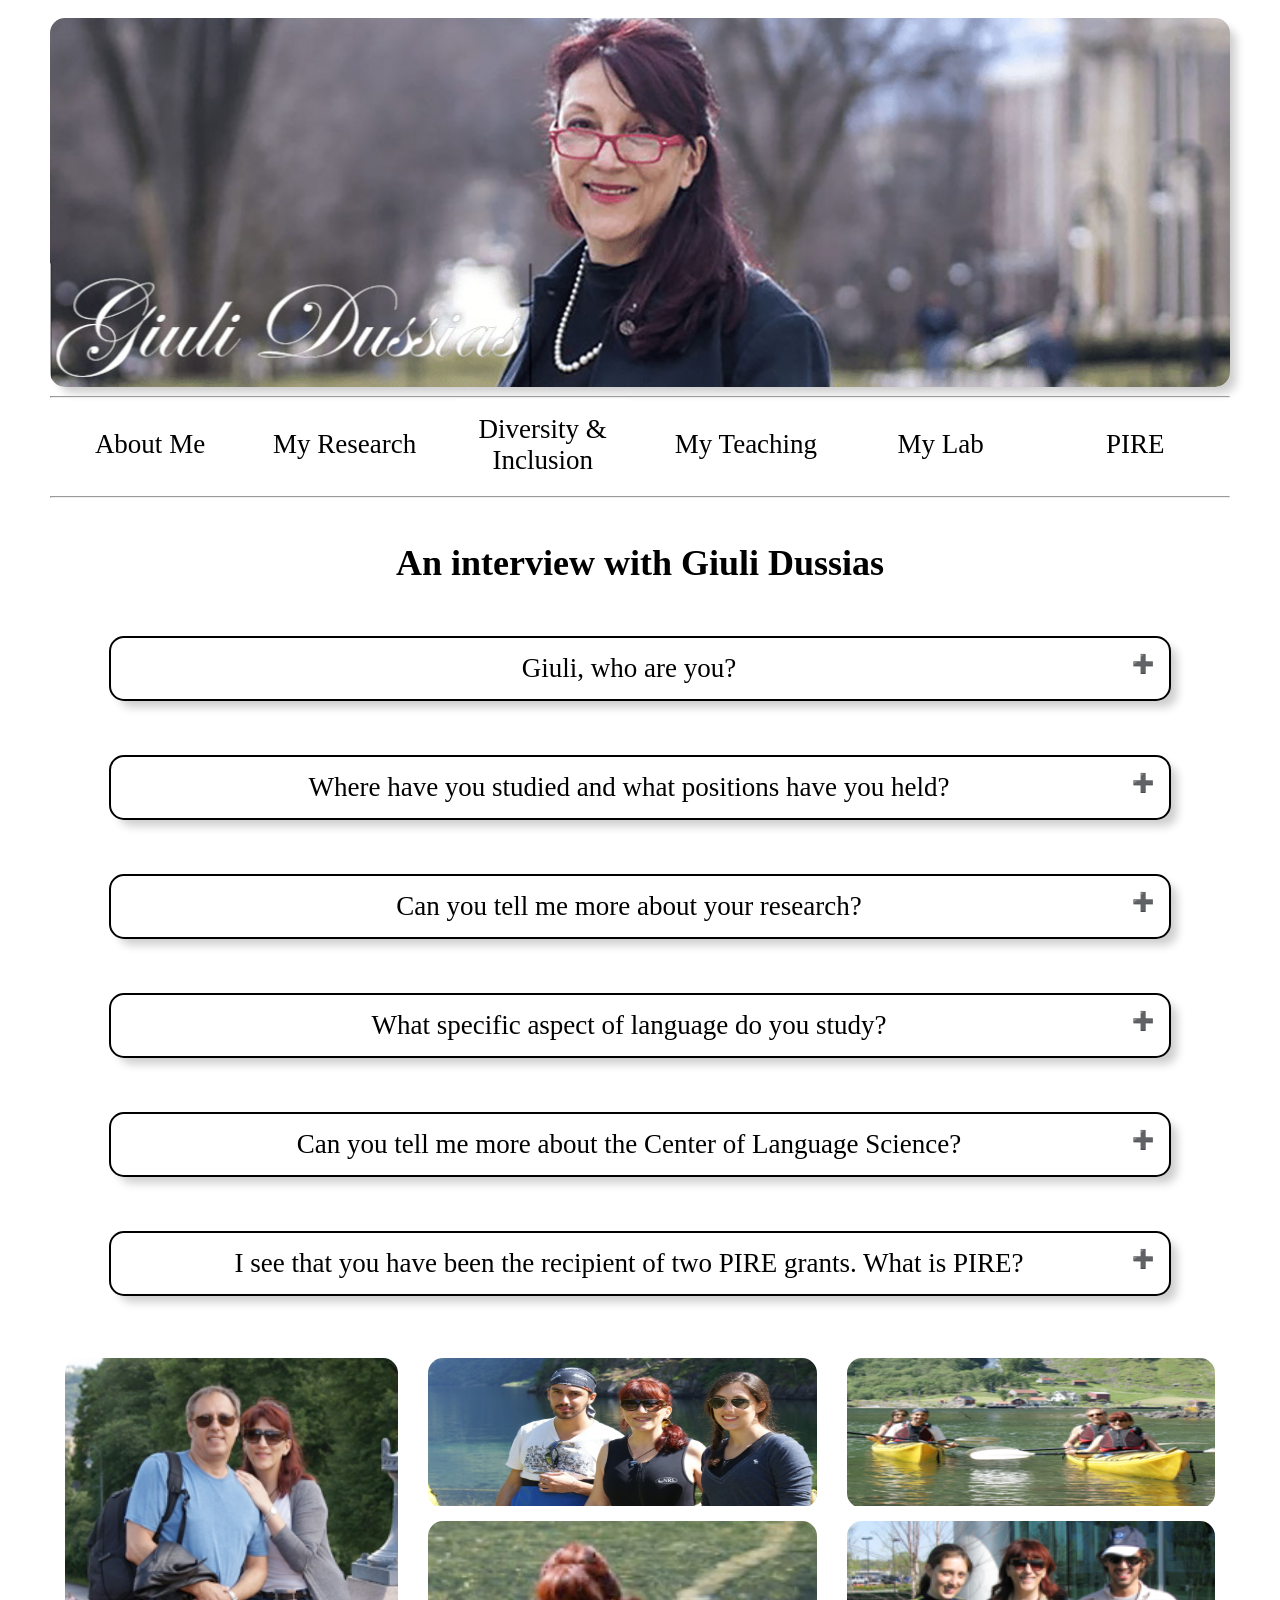
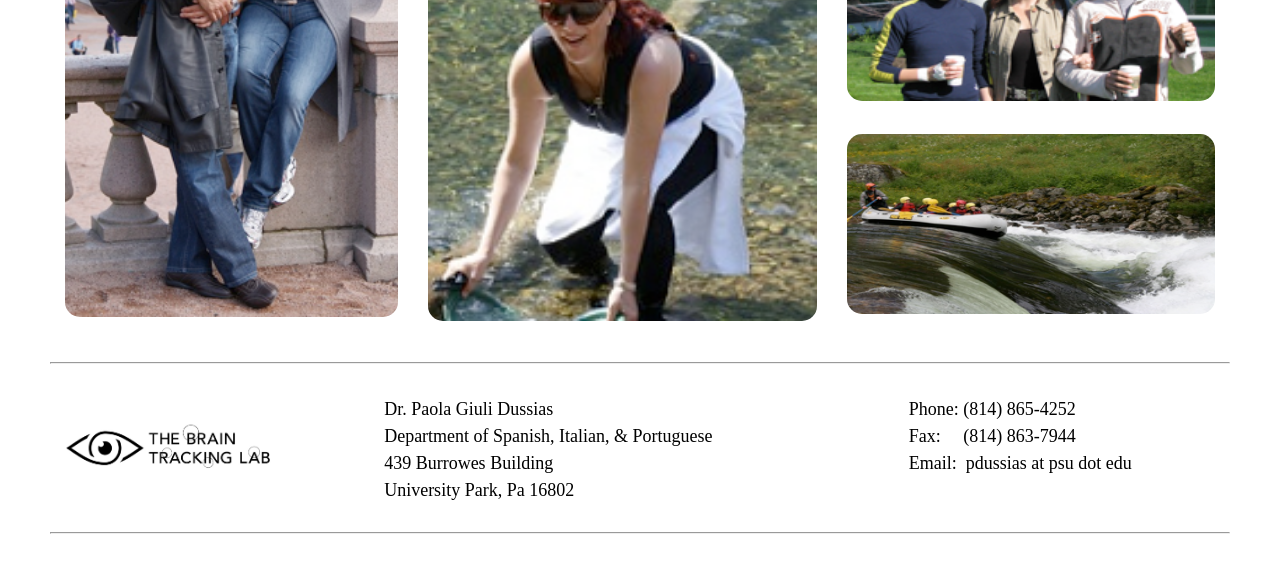
==== AboutMe.html @ 7f8f8e90 "Sept 27th page structure" ====
<!DOCTYPE html>
<html>
<link href="style.css" type="text/css" rel="stylesheet">

<head>
  <link rel="icon" href="./favicon.ico" type="image/x-icon">
  <title>The Dussias BrainTracking Lab</title>
  <meta content="width=device-width, initial-scale=1">
</head>


<header>

  <img class = "headerimg" alt = "a picture of Giuli Dussias" src="./images/Slideshow/header.jpg"/>

<hr/>
  <div class="navbar">
    <div class="dropdown">
      <button class="dropbtn">
        <a href="./AboutMe.html">About Me</a>
      </button>
      <div class="dropdown-content">
      </div> 
    </div>
    <div class="dropdown">
      <button class="dropbtn">
        <a href="./MyResearch.html">My Research</a>
      </button>
      <div class="dropdown-content">
        <a href="./Publications.html">Publications</a>
        <a href="./Grants.html">Grants</a>
      </div> 
    </div>
    <div class="dropdown">
      <button class="dropbtn">
        <a href="./Diversity.html">Diversity & Inclusion</a>
      </button>
      <div class="dropdown-content">
      </div> 
    </div>
    
    <div class="dropdown">
      <button class="dropbtn">
        <a href="./MyTeaching.html">My Teaching</a>
      </button>
    </div>
    
    <div class="dropdown">
      <button class="dropbtn">
        <a href="./MyLab.html">My Lab</a>
      </button>
      <div class="dropdown-content">
        <a href="./Facilities.html">Facilities</a>
        <a href="./CurrentProjects.html">Current Projects</a>
        <a href="./LabMembers.html">Lab Members</a>


      </div> 
    </div>
    <div class="dropdown">
      <button class="dropbtn">
        <a href="./PIRE.html">PIRE</a>
      </button>
      <div class="dropdown-content">
      </div> 
    </div>
  </div>

<hr/>
</header>


<body>
  
<article>
<h1>An interview with Giuli Dussias</h1>

<div class="containercollapsible">
  
  <button type="button" class="collapsible" >Giuli, who are you? </button>
    <div class="content">
      <p>I am a Professor of Spanish, Linguistics and Psychology in the Department of Spanish, Italian and Portuguese, with affiliate appointments in the Department of Psychology and in the Program in Linguistics. Since 2012, I have been the head of the Department of Spanish, Italian and Portuguese, a department that serves more than 5,000 students per year—with 17 tenured and tenure-track faculty, approximately 50 full-time teaching faculty, and 30 graduate students. I also directly supervise three staff members. My goal has been to create a culture of cross-disciplinary scholarship, and to assert the right to work and learn without fear of persecution based on race, gender identity and expression, language, culture, religion, and all other rights put forth in the Universal Declaration of Human Rights. 
      </p>
    </div>


  <button type="button" class="collapsible">Where have you studied and what positions have you held?  </button>
    <div class="content">
      <p>I completed my doctoral studies in the interdisciplinary program in Second Language Acquisition and Teaching at the University of Arizona, with a specialization in syntactic analysis and a minor concentration in second language processing. I then held a faculty position at the University of Illinois Urbana-Champaign (UIUC) for four years (1996-2000), where I was a primary collaborator in pioneering a computer-enhanced hybrid language instruction model consisting of two hours of classroom instruction and two hours of computer-assisted asynchronous instruction. The model—which we devised to respond to a university-wide 3-semester language requirement in the context of challenging budgetary and space constraints— is now widely used in institutions across the US. Prior to assuming my current position at Penn State, I was a Visiting Assistant Professor at the University of Mississippi (2000-2001), where I was hired to implement the model for language instruction that we developed at Illinois.
      </p>
    </div>


  <button type="button" class="collapsible" >Can you tell me more about your research?  </button>
  <div class="content">
    <p>My research program is highly collaborative and brings together efforts that bridge bilingualism, linguistic diversity and neuroscience, and takes a cross-disciplinary approach to language processing using converging methodological tools from linguistics, experimental psycholinguistics, and second language acquisition. I conduct experiments using a range of behavioral and neuroscientific methods to examine the way in which bilingual readers and speakers negotiate the presence of two languages in a single mind. In my work, I investigate bilingualism not as a topic of interest in and of itself; rather I employ bilingualism as a tool to investigate aspects of language acquisition and processing that would be difficult to uncover by studying speakers of one language. Recognizing that bilingualism is the rule rather than the exception globally, research from this perspective is now understood as providing evidence that complements monolingual and cross-linguistic research.
    </p>
  </div>


  <button type="button" class="collapsible" ;>What specific aspect of language do you study?  </button>
  <div class="content">
    <p>The primary focus of my research, and of the undergraduate research projects and graduate students whose work I have directed, concerns how second language (L2) speakers process the sentences they read or hear. The central question is whether information from one language influences decisions in the other language. In the area of syntactic processing, which has been the focus of my work for the past twenty years, most studies have mainly examined questions concerning the influence of the first language on the processing of the second language. There is now compelling evidence for overlapping syntactic systems between the first language (L1) and the second language, and for the claim that at least some syntactic information is shared between a speaker’s two languages. One important question in this context is whether knowledge of a second language affects the processing of the first language. My students and I have examined the consequences of bilingualism on the native language. Our findings demonstrate that the bilingual’s two languages are open to each other in a way that demonstrates a high level of plasticity, even for structures in the L1 that might have been considered relatively immutable once the native language is acquired.
    </p>
  </div>


  <button type="button" class="collapsible">Can you tell me more about the Center of Language Science?  </button>
  <div class="content">
    <p>In 2006, Penn State established the <a href = "http://cls.psu.edu" target="_blank">Center for Language Science</a>, which until 2015 was directed by Professor Judith F. Kroll (now at the University of California, Irvine) and co-directed by Professor Janet van Hell and me. We are now 28 faculty across five academic departments and two colleges (Liberal Arts and Health and Human Development) who represent diverse interests in linguistics, psychology, cognitive neuroscience, and speech and language pathology, and who supervise and co-supervise the work of approximately 50 doctoral students and more than 40 undergraduate students. We developed a dual-title doctoral degree in language science that enables students entering Ph.D. programs in French, German, Spanish, Psychology, and Communication Sciences and Disorders to include training across the language sciences, which allows them to pursue cross-disciplinary research and teaching. A consequence is that I have worked directly with a diverse group of undergraduate and graduate students who are committed to the intellectual pursuit of issues dealing with linguistic diversity and linguistic rights, and who are drawn to the topic by virtue of being bilingual speakers, second language learners, or bidialectal speakers.
    </p>
  </div>


  <button type="button" class="collapsible">I see that you have been the recipient of two PIRE grants. What is PIRE?   </button>
  <div class="content">
    <p>To promote the international engagement by U.S. undergraduate and graduate students to conduct research in the language sciences, in 2010 a group of us at the Center for Language Science was awarded a 5-year grant ($2.8 million) from the National Science Foundation Partnerships in International Research and Education (OISE 0968369: Bilingualism, mind, and brain: An interdisciplinary program in cognitive psychology, linguistics, and cognitive neuroscience; PI, Judith F. Kroll; Co- PIs, Giuli Dussias, and Janet van Hell) The program is know known by the acronym <a href = "https://pire.la.psu.edu/" target="_blank">PIRE</a>. We also obtained funds from The College of the Liberal Arts to provide similar experiences to non-US undergraduate and graduate students. During the award period, we sent over 50 undergraduate students to our partner sites in Beijing and Hong Kong (China), Bangor (Wales), Granada (Spain), Tarragona (Spain), Leipzig (Germany), Nijmegen (The Netherlands) and Lund (Sweden). </p>
    <p>As a result of the mentorship that I have provided to my undergraduate students, I received the 2012 Outstanding Faculty Adviser Award from the College of The Liberal Arts. In addition, my efforts to internationalize bilingualism research and increase diversity were recognized with the 2012 Penn State’s Spirit of Internationalization Award.</p>
    <p>In 2016, we applied and were again awarded a second 5-year grant ($5 million) from the National Science Foundation Partnerships in International Research and Education (OISE 1545900:Translating cognitive and brain sciences in the laboratory and field to language learning environments; PI at Penn State, Paola E. Dussias; PI at UC Irvine, Judith F. Kroll; Co- PIs at Penn State, Janet van Hell and John Lipski), this time to create an international network of translational research on language learning for undergraduate and graduate students. So far, we have trained a combined 109 undergraduate students (50 at PSU and 59 at UC Riverside and UC-Irvine).</p>
    <p>In December 2014, the Center for Language Science at Penn State became the first US chapter of an organization founded in Europe, <a href="http://cls.psu.edu/bilingualism-matters" target="_blank">Bilingualism Matters</a>, that translates findings related to bilingualism for parents raising bilingual children, for teachers and educators implementing new curricula for language learning in schools, and for policy makers.</p>
  </div>

</div>



  

  <div class="containercollageGiuli">
    <div class="photo photo-10 largeG">
      <img src="./images/People/Giuli/shapeimage_9.png">
    </div>
    <div class="photo photo-11 smalltop">
      <img src="./images/People/Giuli/shapeimage_1.png">
    </div>
    <div class="photo photo-12 smalltop">
      <img src="./images/People/Giuli/shapeimage_12.png">
    </div>
    <div class="photo photo-13 mid">
      <img src="./images/People/Giuli/shapeimage_3.png">
    </div>
    <div class="photo photo-14 smallmid">
      <img src="./images/People/Giuli/shapeimage_10.png">
    </div>
    <div class="photo photo-17 smallmid">
      <img src="./images/People/Giuli/shapeimage_5.png">
    </div>
  
  </div>

</article>
<br>

<footer>
  <hr/>
  <div class = "main">
    <div class="flextable" style = "width: 20%;">
      <div class = "flexitemcenterfooter">
        <a href = "./MyLab.html" target="_blank"><img src="./images/Web_Logo-Black.jpg" class = "logo" alt="Penn State lion logo" ></a>
      </div>
    </div>
    <div class = "flextable"style = "width: 80%;">
      <div class = "flexitemleft">
        <p>Dr. Paola Giuli Dussias<br>
        Department of Spanish, Italian, & Portuguese<br>
        439 Burrowes Building<br>
        University Park, Pa 16802</p>
      </div>
      <div class = "flexitemleft" id = "contact">
        <p>Phone:&nbsp;(814) 865-4252  <br>
        Fax: &nbsp;  &nbsp; (814) 863-7944 <br>
        Email: &nbsp;pdussias at psu dot edu  </p>
      </div>
    </div>
  </div>
  <hr/>
</footer>

<br>


<script>
  var coll = document.getElementsByClassName("collapsible");
  var i;
  
  for (i = 0; i < coll.length; i++) {
    coll[i].addEventListener("click", function() {
      this.classList.toggle("active");
      var content = this.nextElementSibling;
      if (content.style.maxHeight){
        content.style.maxHeight = null;
      } else {
        content.style.maxHeight = content.scrollHeight + "px";
      }
    });
  }
  </script>
</body>



</html>
---- style.css ----
* {
  box-sizing: border-box;
}
body, html {
    margin-left: auto;
    margin-right: auto;
    max-width: 1200px;
    padding: 5px;
    height: 100%;
    font-family: "Arapey", 'Times New Roman', serif;
    font-size: 18px;
  }
/* Headers and Footers */

footer, header {
  max-width:1200px;
  width: 100%;
  background-color: white;
  z-index: 1;

}

.headerimg {
  display: block;
  border-radius: 15px;
  margin: auto;
  height: auto;
  width: 100%;
  overflow: hidden;
  box-shadow: 8px 8px 10px -2px rgba(0,0,0,0.2);

}

/* NavBar Giuli Pages*/
.navbar {
  width: 100%;
  height: 80px;
  margin: auto;
  justify-content: space-evenly;
  display:flex;
  background-repeat: no-repeat;
  background-size: cover;
  border-radius: 15px;
  align-items: center;
  align-content: center;
}
.dropbtn{
  justify-content: center; /* align horizontal */
  align-items: center; /* align vertical */
  min-height: 80px; 
  min-width: 200px;
}

.dropbtn a {
  float: left;
  font-size: 1.5rem;
  color: black;
  background-color:white;
  border: 1px solid white;
  text-align: center;
  padding: 14px 16px;
  margin: auto;
  border-radius: 15px;
  font-family: "Arapey", 'Times New Roman', serif;
  width:100%;
  text-decoration: none;
}

/* The dropdown container */
.dropdown {
  float: left;
  overflow: hidden;
  background-color: transparent;
  min-width: 16.5%;
  min-height: 80px;
}

/* Dropdown button */
.dropdown .dropbtn {
  background-color: transparent;
  border:none;
  width:100%;
}

/* Add a red background color to navbar links on hover */
.navbar a:hover, .dropdown-content .dropbtn {
color: royalblue;
font-weight: bold;
}

/* Dropdown content (hidden by default) */
.dropdown-content {
  display: none;
  position: absolute;
  background-color: transparent;
  min-width: 160px;
  z-index: 1;
  border-radius: 15px;
}

/* Links inside the dropdown */
.dropdown-content a {
  float: none;
  color: black;
  padding: 12px 16px;
  text-decoration: none;
  display: block;
  text-align: center;
  font-size: 1.3rem;
  background-color: white;
  border: 1px solid white;
  border-radius: 15px;
  min-width: 220px;
  height: 50px;
  box-shadow: 0px 8px 16px 0px rgba(0,0,0,0.2);

}
/* Show the dropdown menu on hover */
.dropdown:hover .dropdown-content {
  display: block;
}




.main {
  width: 100%;
  height: 150px;
  display:flex;
  align-items:center;
  justify-content:space-around;
}

.flextable{
  display: flex;
  justify-content:space-around;
  flex-shrink: 1;
  flex-wrap: wrap;
  max-height: 180px;
}

.flexitemleft{
  display: flex;
  max-width: 50%;
  max-height: 140px;
  justify-content:space-between;
  align-content: center;
  flex-wrap: nowrap;
  flex-shrink: 1;
  line-height: 1.5rem;
}

.flexitemcenter{
  display: flex;
  max-height: 140px;
  max-width: 100%;
  justify-items:space-around;
  align-items: center;
  flex-shrink: 1;
  flex-wrap: nowrap;
  line-height: 1.5rem;
  margin: 1px;
}
.flexitemcenter img{
  max-width: 100%;
  max-height: 140px;
}


.flexitemcenterfooter{
  display: flex;
  max-height: 140px;
  max-width: 100%;
  justify-content:space-around;
  align-items: center;
  flex-shrink: 1;
  line-height: 1.5rem;
}

.flexitemcenterfooter img{
  max-width: 100%;
  max-height: 140px;
}


.containeriframe {
  display: flex;
  margin: auto;
  width:100%;
  min-height:600px;
  align-items:center;
}

iframe {
  display: block;
  margin-left: auto;
  margin-right: auto;
  width: 80%;
  min-height: 500px;
  height:auto
}

nav{
  margin: auto;
}

/* Headings */

h1{
  text-align: center;
  padding: 15px;
  font-size: 2rem;
}

h2{
  text-align: center;
  padding: 15px;
  font-size: 1.75rem;
}

h3{
  text-align: center;
  padding: 15px;
  font-size: 1.5rem;
}

.text {
  color: rgb(0, 0, 0);
  opacity: 1;
  position: absolute;
  top: 50%;
  left: 50%;
  -webkit-transform: translate(-40%, -50%);
  -ms-transform: translate(-50%, -50%);
  transform: translate(-50%, -50%);
  white-space: wrap;
  text-align: center
}


.logo {
  max-width: 120px; 
  overflow: visible;
  display:block;
  margin-left: 0%;
  margin-right: 10%;
}



/* Table */


.headertable{
  height: auto;
  margin: auto;
  width: 90%;
}



.navtable {
  display: block;
  margin-left: auto;
  margin-right: auto;
  width: 95%;
  height: 60px;
  font-size: 25px;
  text-align: center;
}

.navtable > tbody > tr > td{
  border: 1px solid rgb(0, 0, 0);
  border-radius: 15px;
  background-color: white;
  width:16rem;
  height:3rem;
}

.navtable > tbody > tr > td:hover {
  background-color: rgba(178, 176, 179, 0.8);
  border: 1px solid rgb(0, 0, 0);
}

table{
  margin: auto;
  width:auto
}


/*Flip Boxes*/
.flip-box {
  width: 300px;
  height: 300px;
  border-radius: 50%;
  perspective: 1000px;
  display:inline-flex;
}

.flip-box-inner {
  position: relative;
  width: 16.5rem;
  height: 16.5rem;
  text-align: center;
  border-radius: 50%;
  transition: transform 0.8s 0.3s;
  transform-style: preserve-3d;
  margin: auto;
  display:inline-flex;
}

.flip-box:hover .flip-box-inner {
  transform: rotateY(180deg);
  border-radius: 50%;
  margin: auto;
  display:inline-flex;
}

.flip-box a{
  visibility: hidden;
}


.flip-box:hover a{
  visibility: visible;
}


.flip-box-front, .flip-box-back {
  position: absolute;
  width: 100%;
  height: 100%;
  -webkit-backface-visibility: hidden;
  backface-visibility: hidden;
  border-radius: 50%;
  margin: auto;
  display:inline-flex;
  box-shadow: 5px 5px 10px -2px rgba(0,0,0,0.2);


}

.flip-box-front {
  background-image: radial-gradient(rgb(255, 255, 255), rgb(77, 76, 76), rgb(0, 0, 0));
  color: rgba(255, 255, 255, 0);
  margin: auto;
  display:inline-flex;
}

.flip-box-back {
  background-color: rgb(179, 133, 197);
  color: rgb(0, 0, 0);
  transform: rotateY(180deg);
  border-radius: 50%;
  white-space: wrap;
  text-align: center;
  margin: auto;
  display:inline-flex;
  z-index: 10;
}

.navpic{
  border-radius: 50%;
  width: 16.5rem;
  height: 16.5rem;
  opacity: .5;
  margin: auto;
  display:inline-flex;
  box-shadow: 8px 8px 10px -2px rgba(0,0,0,0.2);

}

.hero{
  position: absolute;
  top: 80%;
  left: 50%;
  transform: translate(-50%, -50%);
  color:rgb(255, 255, 255);
  font-weight: bold;
  font-size: 1.2rem;
  margin: auto;
  display:inline-flex;
  text-align: center;
}



/* Slideshows*/

.w3-image{max-width:100%;height:auto}img{vertical-align:middle}a{color:inherit}
.w3-container:after,.w3-container:before,.w3-panel:after,.w3-panel:before,.w3-row:after,.w3-row:before,.w3-row-padding:after,.w3-row-padding:before,
.w3-content,.w3-auto{margin-left:auto;margin-right:auto}.w3-content{max-width:1920px}.w3-auto{max-width: width 1920px;}

.mySlides{
  width: 85%;
  display: block;
  margin-left: auto;
  margin-right: auto;
  border-radius: 15px;
}


/*NavBox Section*/

.container {
  display: block;
  margin: auto;
  width:100%;
  min-height:800px;
}

.spacer {
  max-width: 1200px;
  margin: auto;
}

.main {
    width:100%;
  }

.cards {
  display:inline-flex;
  flex-wrap:wrap;
  justify-content:space-around;
  width:100%;
  margin:auto;
  background-size:cover;
  z-index: 0;
}

.cardsresearch {
  display:inline-flex;
  flex-wrap:wrap;
  justify-content:space-around;
  width:100%;
  margin:auto;
  background-image: url("./images/Triangle.png");
  background-size:cover;
  border-radius: 15px;
  z-index: 0;
}

.row {
  display:inline-flex;
  flex-direction:row;
  justify-content:space-around;
  align-items: center;
  margin:0px;
  width:90%;
  height:auto;
}

.flexitem{
  background-color: transparent;
  display:inline-flex;
}




#navbox {
  padding: 20px;
  background-color: transparent;
  margin: 10px;
  text-align: center;
}




/*Facilities  Page*/
.webelement{
  max-width: 400px;
}

#webcenter .webelement h1, h4{
  text-align: center;
}
#webcenter .webelement h1{
 font-size: 2rem;
}

.webpic{
  border-radius: 50%;
  width: 12.5rem;
  height: 12.5rem;
  margin: auto;
  display:inline-flex;
  opacity: .5;
  background-color: white;

}
.webpiccontainer{
  width: 12.5rem;
  height: 12.5rem;
  margin: auto;
  display:inline-flex;
  background-color: trans;
  border-radius: 15px;

}

.webpicsquare{
  border-radius: 30px;
  width: 12.5rem;
  height: 12.5rem;
  margin: auto;
  display:inline-flex;
  border: 10px solid transparent;
  opacity: .5;
}

.webelement .hero{
  position: relative;
  top:35%;
  left:-50%;
  color:black;
  font-weight: bold;
  font-size: 1.5rem;
  margin: auto;
  display:inline-flex;
  text-align: center;
}




.webelement .webpic:hover {
  border: 10px solid blue;
  transition:all 500ms ease-out 250ms;
}

.webelementblank .webpic:hover {
  border: 10px solid transparent;
}

.webelement .facility-container {
  position:fixed;
  z-index: 10;
  top:50%;
  left: 50%;
  margin-top: -300px;
  margin-left: -300px;
  visibility: hidden;
  box-sizing: border-box;
  max-width: 600px;
  max-height: 600px;
  overflow: auto;
  padding: 0.5rem 4rem 2rem 4rem;
  background-color: #ffffff;
  box-shadow: 0 0 64px 0 rgba(0, 0, 0, 0.2);
  opacity: 0;
  font-size: 1.5rem;
  transition:all 500ms ease-out 250ms;
  border-radius: 15px;

}

.webelement:hover .facility-container {
  visibility: visible;
  opacity: 1;
}

.facility-container h4 {
  font-size: 1.5rem;
  font-weight: bold;
  color: #66a1ff;
}

.facility-container .information {
  display: block;
  line-height: 1.5rem;
  color: #9b9b9b;
  font-size: 1.2rem;
  margin: auto;
}


.facility-container-img{
  display:flex;
  border-radius: 15px;
  width: 70%;
  margin:auto;
}

.facility-container-img-inline{
  display:inline-flex !important;
  border-radius: 15px;
  width: 45% !important;
  padding: 5px !important;
  margin-top:20px;
  justify-items: space-around;
}


.definable .word {
  color: #639eff;
  display: inline;
  line-height: 1.5rem;
  font-size: 1.2rem;
  margin: auto;
}

.definable .word:hover {
  color: #306acc;
}

.definable .definition-container {
  position: fixed;
  z-index: 10;
  top: -100%;
  left: 0;
  box-sizing: border-box;
  width: 30%;
  padding: 0.5rem 4rem 2rem 4rem;
  background-color: #ffffff;
  box-shadow: 0 0 64px 0 rgba(0, 0, 0, 0.2);
  opacity: 0;
  font-size: 1.5rem;
  border-radius: 15px;
  transition:all 1s ease-out 250ms;
}

.definable:hover .definition-container {
  top: 0;
  opacity: 1;
}

.definition-container h4 {
  font-size: 1.5rem;
  font-weight: bold;
  line-height: 1.5;
  color: #66a1ff;
}

.definition-container .information {
  display: block;
  line-height: 1;
  color: #9b9b9b;
}

.definition-container .definitions {
  list-style: inside decimal;
  line-height: 1.7;
  color: #4a4a4a;
  font-size: 1rem;
}




.containercollage {
  width: 100%;
  height: 600px;
  background-color: white;
  display: grid;
  grid-template-areas: "largetop largetop largetop smalltop1" 
                       "largetop largetop largetop smalltop2" 
                       "smallbottom1 smallbottom2 smallbottom3 smallbottom4g";
}

.photo-1 {
  grid-area: largetop;
}

.photo-2 {
  grid-area: smallbottom1;
}

.photo-3 {
  grid-area: smallbottom2;
}

.photo-4 {
  grid-area: smalltop1;
}

.photo-5 {
  grid-area: smalltop2;
}

.photo-6 {
  grid-area: smallbottom3;
}
.photo-7 {
  grid-area: smallbottom4;
}

.photo {
  background-color: white;
  padding: 15px;
}

.large {
  width: 100%;
  max-height: 400px;
}

.small {
  width: 100%;
  max-height: 200px;
}
.large img{
  width: 100%;
  max-height: 400px;
  border-radius: 15px;
}

.small img{
  width: 100%;
  max-height: 150px;
  border-radius: 15px;
}



.noflip-box {
  background-image: radial-gradient(rgb(101, 235, 60), rgb(77, 76, 76), rgb(0, 0, 0));
  color: rgba(255, 255, 255, 0);
  margin: auto;
  display:inline-flex;
  border-radius: 50%;
}


.containermember1 {
  width: 100%;
  min-height:500px;
  height: auto;
  background-color: white;
  border: 2px solid black;
  border-radius: 15px;
  padding: 10px;
  display: grid;
  grid-template-areas: "largetop largetop  smalltop1" 
                        "largetop largetop  smalltop1" 
                       "largetop  largetop smallbottom2"
                       "largetop  largetop smallbottom2" ;
}
.containermember2 {
  width: 100%;
  min-height:300px;
  background-color: white;
  border: 2px solid black;
  border-radius: 15px;
  padding: 10px;
  display: grid;
  grid-template-areas: "smalltop1 largetop largetop" 
                        "smalltop1 largetop largetop" 
                       "smallbottom2 largetop largetop" 
                       "smallbottom2 largetop largetop";
}

.containermember3 {
  width: 100%;
  min-height:400px;
  background-color: white;
  border: 2px solid black;
  border-radius: 15px;
  padding: 5px;
  display: grid;
  grid-template-areas: "smalltop1 largetop " 
                       "smallbottom2 smallbottom2";
}

.Pic-1 {
  grid-area: largetop;
  margin: auto;
}

.contactinfo {
  grid-area: smalltop1;
}

.contactinfo h3, h4{
  text-align: center;
  padding: 0px;
}

.memberinfo {
  grid-area: smallbottom2;
}

.memberpic img{
  min-width: 250px;
  min-height: 250px;
  border-radius: 15px;
  padding: 5px;
  height: auto;
}

.memberpic_ug img{
  width: 100%;
  height: auto;
  min-width: 180px;
  max-width:200px;
  min-height: 180px;
  border-radius: 15px;
  padding: 5px;
  box-shadow: 0px 8px 10px 0px #b1aeae;
  align-items: center;

}

.info {
  width: 100%;
  height: auto;
  text-align: center;
  min-width: 100px;
}


/*Interview  Page*/

/*Photo collage*/
.containercollageGiuli {
  width: 100%;
  max-height: 600px;
  background-color: white;
  display: grid;
    grid-template-areas: "largetopg  smalltop1g smalltop2g" 
                         "largetopg  mid1g mid2g" 
                         "largetopg  mid1g smallbottom4g";
  }

.photo-10 {
  grid-area: largetopg;
}

.photo-11 {
  grid-area: smalltop1g;
}

.photo-12 {
  grid-area: smalltop2g;
}
.photo-13 {
  grid-area: mid1g;
}

.photo-14 {
  grid-area: mid2g;
}

.photo-15 {
  grid-area: smallbottom2g;
}

.photo-16 {
  grid-area: smallbottom3g;
}
.photo-17 {
  grid-area: smallbottom4g;
}

.photo {
  background-color: white;
  padding: 15px;
}

.largeG {
  width: 100%;
  max-height: 600px;
}
.largeG img{
  width: 100%;
  max-height: 600px;
  border-radius: 15px;
}

.mid {
  width: 100%;
  max-height: 400px;
}
.mid img{
  width: 100%;
  max-height: 400px;
  border-radius: 15px;
}

.smallmid {
  width: 100%;
  max-height: 180px;
}

.smallmid img{
  width: 100%;
  max-height: 180px;
  border-radius: 15px;
}
.smalltop {
  width: 100%;
  max-height: 150px;
}

.smalltop img{
  width: 100%;
  max-height: 150px;
  border-radius: 15px;
}


/* Style the button that is used to open and close the collapsible content */

.containercollapsible {
  display: flex;
  flex-direction: column;
  margin: auto;
  align-items: center;
  width:100%;
}



.collapsible {
  color: black;
  background-color: white;
  cursor:pointer;
  padding: 15px;
  width: 90%;
  border: 2px solid black;
  border-radius: 15px;
  text-align: center;
  outline: none;
  font-size: 1.5rem;
  font-family: "Arapey", 'Times New Roman', serif;
  box-shadow: 8px 8px 10px -2px rgba(0,0,0,0.2);
  margin: 7px;

}

.collapsible:after {
  content: '\02795'; /* Unicode character for "plus" sign (+) */
  font-size: 1rem;
  color: white;
  float: right;
}

.active:after {
  content: "\2796"; /* Unicode character for "minus" sign (-) */
}

/* Add a background color to the button if it is clicked on (add the .active class with JS), and when you move the mouse over it (hover) */
.active, .collapsible:hover {
  color: royalblue;
  font-weight: bold;
}

/* Style the collapsible content. Note: hidden by default */
.content {
  padding: 0 18px;
  margin: 10px 0px  30px 0px;
  width: 90%;
  max-height: 0;
  overflow: hidden;
  transition: max-height 0.2s ease-out;
  background-color: rgb(191, 206, 252);
  border-radius: 15px;
  font-size: 1.5rem;
  font-family: "Arapey", 'Times New Roman', serif;
  box-shadow: 8px 8px 10px -2px rgba(0,0,0,0.2);

}

.content p{
    text-indent:10px;
}


@media only screen and (max-width:1200px){

  .navbar a {
    font-size: 1.2rem;
  }

  .dropbtn a {
    font-size: 1.2rem;
  }

  .dropdown-content a {
    font-size: 1rem;
    min-width: 150px;
  }

  .memberpic_ug img{
    min-width: 100px;
    min-height: 100px;
  }

  .dropbtn{
    min-width: 100px;
  }
  
}



@media only screen and (max-width:900px){

  .navpic{
    border-radius: 50%;
    width: 13rem;
    height: 13rem;
    opacity: .5;
    margin: auto;
    display:inline-flex;
  }

  .flip-box {
    width: 13rem;
    height: 13rem;
    border-radius: 50%;
    perspective: 1000px;
    display:inline-flex;
  }
  
  .flip-box-inner {
    position: relative;
    width: 13rem;
    height: 13rem;
    text-align: center;
    border-radius: 50%;
    transition: transform 0.8s;
    transform-style: preserve-3d;
    margin: auto;
    display:inline-flex;
  
  }
  .text{
    font-size: .75rem;
  }

  .flexitemleft{
    line-height: 1rem;
    font-size: .75rem;
  }

  
  .flexitemcenterfooter img{
    src: "./images/eye.png";
  }


  .webelement{
    max-width: 300px;
  }
  
  
  .webpic{
    width: 14.5rem;
    height: 14.5rem;
  }
  
  .webelement .hero{
    top:35%;
    left:-50%;
    font-size: 1.5rem;
  }
  
  
  .webpiccontainer{
    width: 14.5rem;
    height: 14.5rem;
  }

  .webelement .facility-container {
    max-width: 400px;
    margin-top: -200px;
    margin-left:-200px;
  }

  .facility-container h4 {
    font-size: 1rem;
  }
  
  .facility-container .information {
    line-height: 1.5rem;
    font-size: .75rem;
  }

   h1{
    font-size: 1rem !important; 
  }
  h4{
    font-size: .75rem !important; 
  }

  .definable .definition-container {
    width: 40%;
    padding: 0rem 0rem 0rem 0rem;
    font-size: 1rem;
  }

  .definition-container h4 {
    font-size: 1.2rem;
    line-height: 1.2;
  }
  
  .definition-container .information {
    padding:1px;
  }
  
  .definition-container .definitions {
    font-size: 1rem;
  }

  .definable .word {
    font-size: .75rem;
  }

  .hero{
      font-size: 1rem;
  }

  .memberinfo p{
    font-size: .8rem;
  }

  .memberpic img{
    min-width: 150px;
    min-height: 150px;
  }

  .dropbtn{
    min-width: 80px;
  }
  .navbar a {
    font-size: .8rem;
  }

  .dropbtn a {
    font-size: .8rem;
  }

  .dropdown-content a {
    font-size: .8rem;
  }


}


@media only screen and (max-width:700px){

  .navpic{
    border-radius: 50%;
    width: 8rem;
    height: 8rem;
    opacity: .5;
    margin: auto;
    display:inline-flex;
  }

  .flip-box {
    width: 8rem;
    height: 8rem;
    border-radius: 50%;
    perspective: 1000px;
    display:inline-flex;
  }
  
  .flip-box-inner {
    position: relative;
    width: 8rem;
    height: 8rem;
    text-align: center;
    border-radius: 50%;
    transition: transform 0.8s;
    transform-style: preserve-3d;
    margin: auto;
    display:inline-flex;
  
  }
  .text{
    font-size: .5rem;
  }
  

  .webpic{
    width: 10.5rem;
    height: 10.5rem;
  }
  
  .webelement .hero{
    top:35%;
    left:-50%;
    font-size: 1.5rem;
  }
  
  
  .webpiccontainer{
    width: 10.5rem;
    height: 10.5rem;
  }

  .webelement .facility-container {
    max-width: 400px;
    max-height: 400px;
  }



  .hero{
    font-size: .75rem;
  }
}
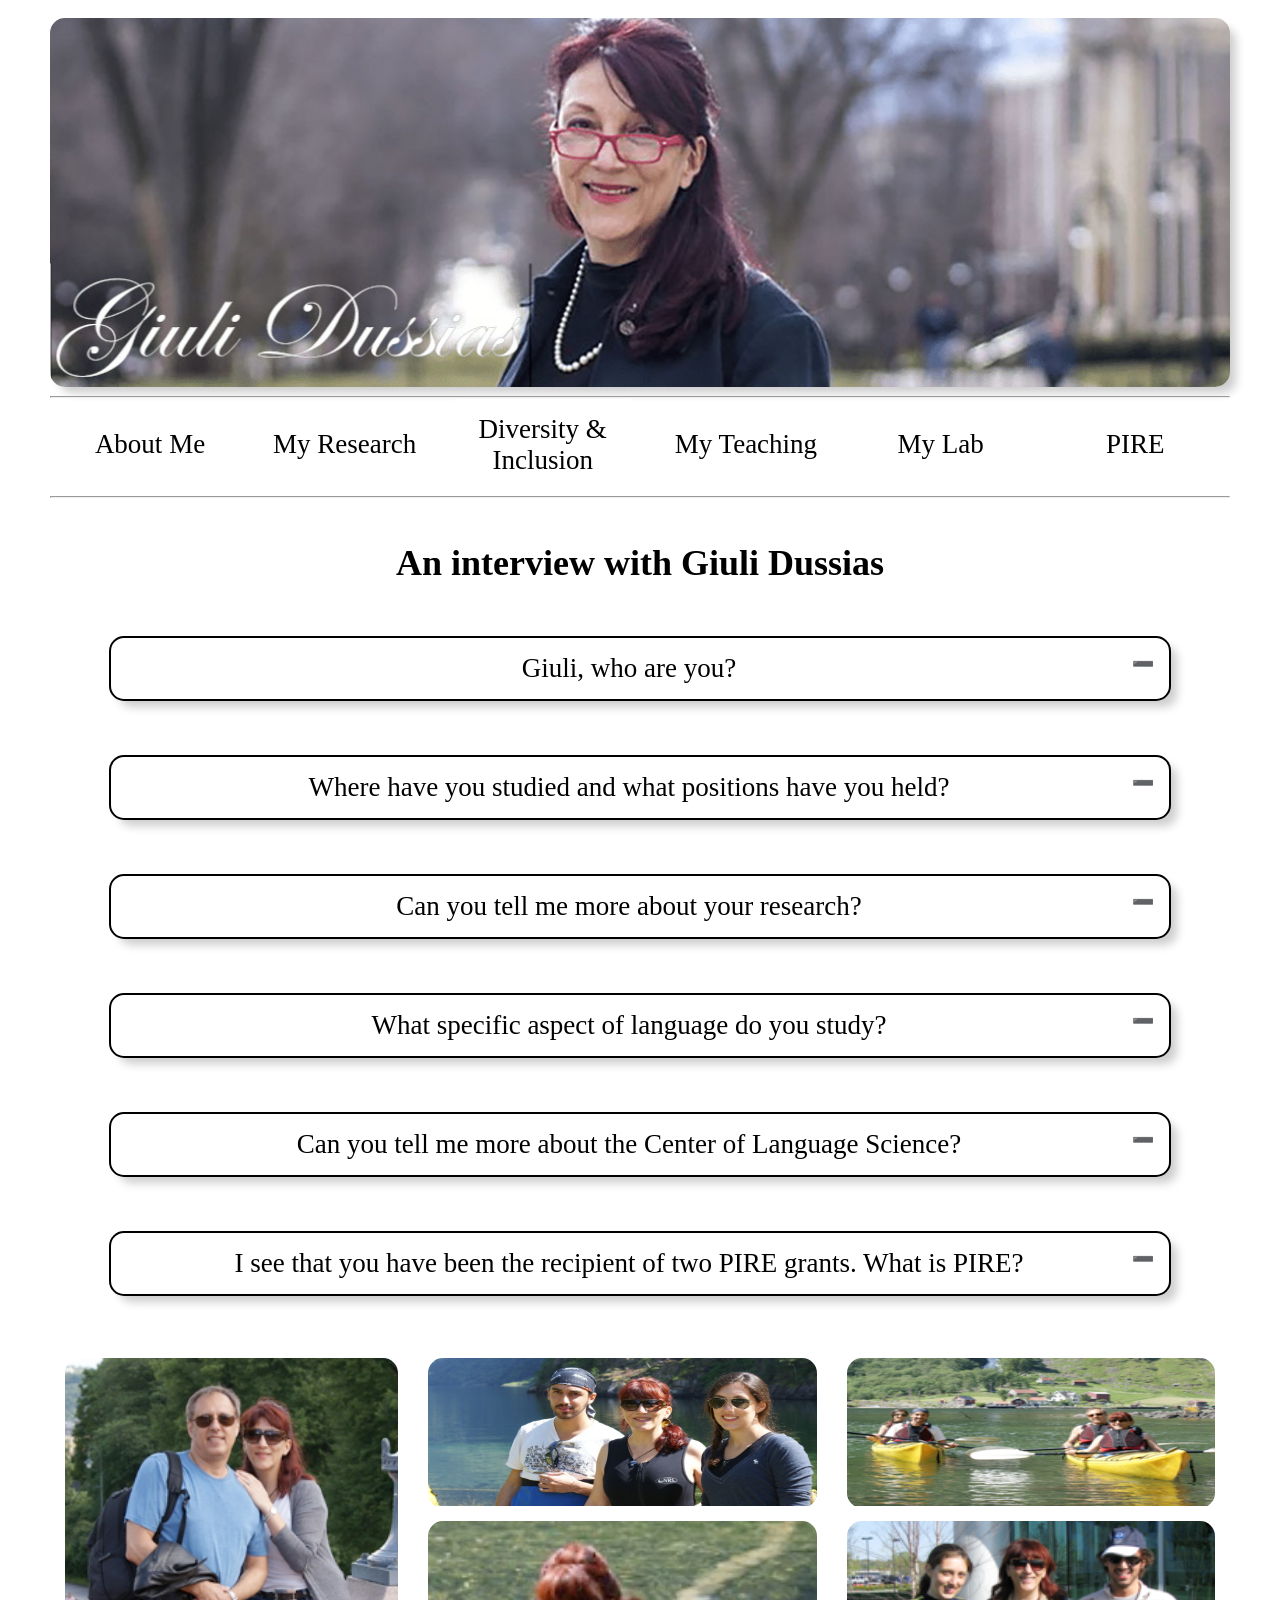
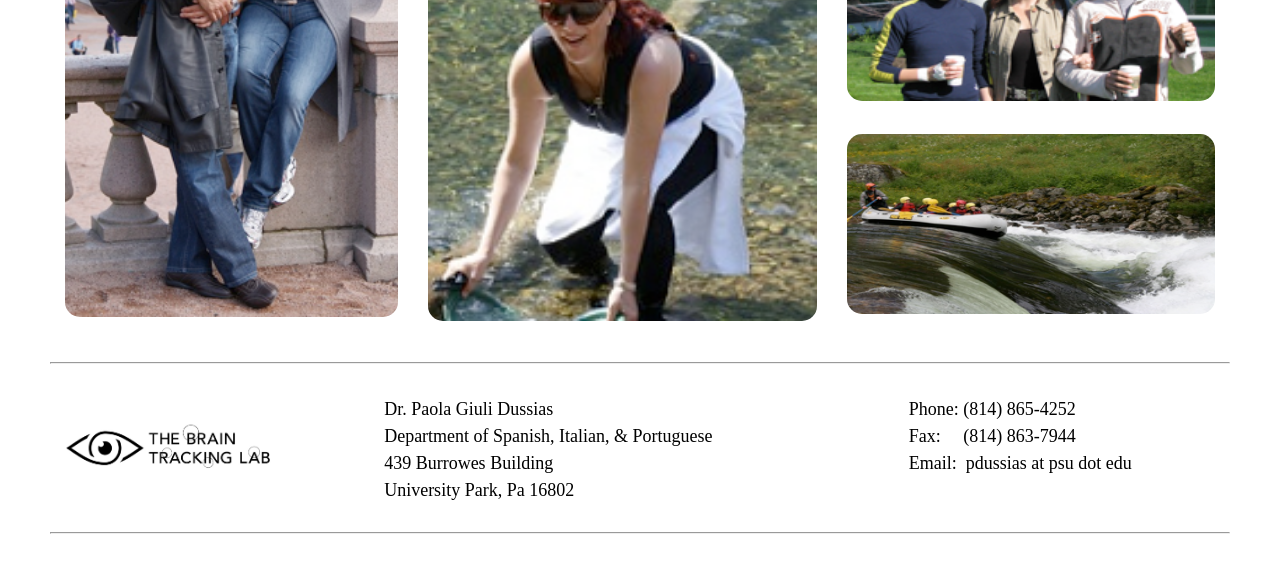
==== commit b27cac60: "Oct1" ====
--- a/AboutMe.html
+++ b/AboutMe.html
@@ -11,7 +11,7 @@
 
 <header>
 
-  <img class = "headerimg" alt = "a picture of Giuli Dussias" src="./images/Slideshow/header.jpg"/>
+  <a href="./index.html"> <img class = "headerimg" alt = "a picture of Giuli Dussias" src="./images/Slideshow/header.jpg"/> </a>
 
 <hr/>
   <div class="navbar">
@@ -78,42 +78,42 @@
 <div class="containercollapsible">
   
   <button type="button" class="collapsible" >Giuli, who are you? </button>
-    <div class="content">
+    <div class="collapsecontent">
       <p>I am a Professor of Spanish, Linguistics and Psychology in the Department of Spanish, Italian and Portuguese, with affiliate appointments in the Department of Psychology and in the Program in Linguistics. Since 2012, I have been the head of the Department of Spanish, Italian and Portuguese, a department that serves more than 5,000 students per year—with 17 tenured and tenure-track faculty, approximately 50 full-time teaching faculty, and 30 graduate students. I also directly supervise three staff members. My goal has been to create a culture of cross-disciplinary scholarship, and to assert the right to work and learn without fear of persecution based on race, gender identity and expression, language, culture, religion, and all other rights put forth in the Universal Declaration of Human Rights. 
       </p>
     </div>
 
 
   <button type="button" class="collapsible">Where have you studied and what positions have you held?  </button>
-    <div class="content">
+    <div class="collapsecontent">
       <p>I completed my doctoral studies in the interdisciplinary program in Second Language Acquisition and Teaching at the University of Arizona, with a specialization in syntactic analysis and a minor concentration in second language processing. I then held a faculty position at the University of Illinois Urbana-Champaign (UIUC) for four years (1996-2000), where I was a primary collaborator in pioneering a computer-enhanced hybrid language instruction model consisting of two hours of classroom instruction and two hours of computer-assisted asynchronous instruction. The model—which we devised to respond to a university-wide 3-semester language requirement in the context of challenging budgetary and space constraints— is now widely used in institutions across the US. Prior to assuming my current position at Penn State, I was a Visiting Assistant Professor at the University of Mississippi (2000-2001), where I was hired to implement the model for language instruction that we developed at Illinois.
       </p>
     </div>
 
 
   <button type="button" class="collapsible" >Can you tell me more about your research?  </button>
-  <div class="content">
+  <div class="collapsecontent">
     <p>My research program is highly collaborative and brings together efforts that bridge bilingualism, linguistic diversity and neuroscience, and takes a cross-disciplinary approach to language processing using converging methodological tools from linguistics, experimental psycholinguistics, and second language acquisition. I conduct experiments using a range of behavioral and neuroscientific methods to examine the way in which bilingual readers and speakers negotiate the presence of two languages in a single mind. In my work, I investigate bilingualism not as a topic of interest in and of itself; rather I employ bilingualism as a tool to investigate aspects of language acquisition and processing that would be difficult to uncover by studying speakers of one language. Recognizing that bilingualism is the rule rather than the exception globally, research from this perspective is now understood as providing evidence that complements monolingual and cross-linguistic research.
     </p>
   </div>
 
 
   <button type="button" class="collapsible" ;>What specific aspect of language do you study?  </button>
-  <div class="content">
+  <div class="collapsecontent">
     <p>The primary focus of my research, and of the undergraduate research projects and graduate students whose work I have directed, concerns how second language (L2) speakers process the sentences they read or hear. The central question is whether information from one language influences decisions in the other language. In the area of syntactic processing, which has been the focus of my work for the past twenty years, most studies have mainly examined questions concerning the influence of the first language on the processing of the second language. There is now compelling evidence for overlapping syntactic systems between the first language (L1) and the second language, and for the claim that at least some syntactic information is shared between a speaker’s two languages. One important question in this context is whether knowledge of a second language affects the processing of the first language. My students and I have examined the consequences of bilingualism on the native language. Our findings demonstrate that the bilingual’s two languages are open to each other in a way that demonstrates a high level of plasticity, even for structures in the L1 that might have been considered relatively immutable once the native language is acquired.
     </p>
   </div>
 
 
   <button type="button" class="collapsible">Can you tell me more about the Center of Language Science?  </button>
-  <div class="content">
+  <div class="collapsecontent">
     <p>In 2006, Penn State established the <a href = "http://cls.psu.edu" target="_blank">Center for Language Science</a>, which until 2015 was directed by Professor Judith F. Kroll (now at the University of California, Irvine) and co-directed by Professor Janet van Hell and me. We are now 28 faculty across five academic departments and two colleges (Liberal Arts and Health and Human Development) who represent diverse interests in linguistics, psychology, cognitive neuroscience, and speech and language pathology, and who supervise and co-supervise the work of approximately 50 doctoral students and more than 40 undergraduate students. We developed a dual-title doctoral degree in language science that enables students entering Ph.D. programs in French, German, Spanish, Psychology, and Communication Sciences and Disorders to include training across the language sciences, which allows them to pursue cross-disciplinary research and teaching. A consequence is that I have worked directly with a diverse group of undergraduate and graduate students who are committed to the intellectual pursuit of issues dealing with linguistic diversity and linguistic rights, and who are drawn to the topic by virtue of being bilingual speakers, second language learners, or bidialectal speakers.
     </p>
   </div>
 
 
   <button type="button" class="collapsible">I see that you have been the recipient of two PIRE grants. What is PIRE?   </button>
-  <div class="content">
+  <div class="collapsecontent">
     <p>To promote the international engagement by U.S. undergraduate and graduate students to conduct research in the language sciences, in 2010 a group of us at the Center for Language Science was awarded a 5-year grant ($2.8 million) from the National Science Foundation Partnerships in International Research and Education (OISE 0968369: Bilingualism, mind, and brain: An interdisciplinary program in cognitive psychology, linguistics, and cognitive neuroscience; PI, Judith F. Kroll; Co- PIs, Giuli Dussias, and Janet van Hell) The program is know known by the acronym <a href = "https://pire.la.psu.edu/" target="_blank">PIRE</a>. We also obtained funds from The College of the Liberal Arts to provide similar experiences to non-US undergraduate and graduate students. During the award period, we sent over 50 undergraduate students to our partner sites in Beijing and Hong Kong (China), Bangor (Wales), Granada (Spain), Tarragona (Spain), Leipzig (Germany), Nijmegen (The Netherlands) and Lund (Sweden). </p>
     <p>As a result of the mentorship that I have provided to my undergraduate students, I received the 2012 Outstanding Faculty Adviser Award from the College of The Liberal Arts. In addition, my efforts to internationalize bilingualism research and increase diversity were recognized with the 2012 Penn State’s Spirit of Internationalization Award.</p>
     <p>In 2016, we applied and were again awarded a second 5-year grant ($5 million) from the National Science Foundation Partnerships in International Research and Education (OISE 1545900:Translating cognitive and brain sciences in the laboratory and field to language learning environments; PI at Penn State, Paola E. Dussias; PI at UC Irvine, Judith F. Kroll; Co- PIs at Penn State, Janet van Hell and John Lipski), this time to create an international network of translational research on language learning for undergraduate and graduate students. So far, we have trained a combined 109 undergraduate students (50 at PSU and 59 at UC Riverside and UC-Irvine).</p>
@@ -180,7 +180,8 @@
 
 
 <script>
-  var coll = document.getElementsByClassName("collapsible");
+
+var coll = document.getElementsByClassName("collapsible");
   var i;
   
   for (i = 0; i < coll.length; i++) {
@@ -190,7 +191,7 @@
       if (content.style.maxHeight){
         content.style.maxHeight = null;
       } else {
-        content.style.maxHeight = content.scrollHeight + "px";
+        content.style.maxHeight = "1200px";
       }
     });
   }
--- a/style.css
+++ b/style.css
@@ -407,6 +407,8 @@
   margin: auto;
   width:100%;
   min-height:800px;
+  justify-content: center;
+  justify-items: center;
 }
 
 .spacer {
@@ -715,7 +717,7 @@
 
 
 .noflip-box {
-  background-image: radial-gradient(rgb(101, 235, 60), rgb(77, 76, 76), rgb(0, 0, 0));
+  background-image: radial-gradient(rgb(255, 255, 255), rgb(77, 76, 76), rgb(0, 0, 0));
   color: rgba(255, 255, 255, 0);
   margin: auto;
   display:inline-flex;
@@ -909,8 +911,13 @@
   align-items: center;
   width:100%;
 }
-
-
+.containercollapsibleteaching {
+  display: flex;
+  flex-direction: column;
+  margin: auto;
+  align-items: left;
+  width:100%;
+}
 
 .collapsible {
   color: black;
@@ -936,7 +943,7 @@
   float: right;
 }
 
-.active:after {
+.active, .collapsible:after {
   content: "\2796"; /* Unicode character for "minus" sign (-) */
 }
 
@@ -947,7 +954,7 @@
 }
 
 /* Style the collapsible content. Note: hidden by default */
-.content {
+.collapsecontent {
   padding: 0 18px;
   margin: 10px 0px  30px 0px;
   width: 90%;
@@ -956,15 +963,144 @@
   transition: max-height 0.2s ease-out;
   background-color: rgb(191, 206, 252);
   border-radius: 15px;
-  font-size: 1.5rem;
+  font-size: 1.2rem;
   font-family: "Arapey", 'Times New Roman', serif;
   box-shadow: 8px 8px 10px -2px rgba(0,0,0,0.2);
-
-}
-
-.content p{
+}
+.contentteaching {
+  padding       : 0px 30px ; 
+  margin: 10px 0px  30px 0px;
+  width: 90%;
+  max-height: 0;
+  overflow: scroll;
+  transition: max-height 0.2s ease-out;
+  background-color: white;
+  border-radius: 15px;
+  font-size: 1rem;
+  font-family: "Arapey", 'Times New Roman', serif;
+  border: 2px solid transparent;
+  align-items: left;
+
+}
+
+.collapsecontent p{
     text-indent:10px;
 }
+
+
+.contentbox {
+  padding: 0 18px;
+  margin: auto;
+  width: 90%;
+  overflow: hidden;
+  background-color: rgb(191, 206, 252);
+  border-radius: 15px;
+  font-size: 1.5rem;
+  line-height: 1.7rem;
+  font-family: "Arapey", 'Times New Roman', serif;
+  box-shadow: 8px 8px 10px -2px rgba(0,0,0,0.2);
+}
+.contentbox p{
+  text-indent:25px;
+}
+
+
+/* Style  download buttons */
+.downloadbtn {
+  background-color: DodgerBlue;
+  border: none;
+  color: white;
+  border-radius: 15px;
+  padding: 12px 30px;
+  cursor: pointer;
+  font-family: "Arapey", 'Times New Roman', serif;
+  font-size: 20px;
+}
+
+/* Darker background on mouse-over */
+.downloadbtn:hover {
+  background-color: RoyalBlue;
+}
+
+
+/* Style the list */
+ul.tab {
+  list-style-type: none;
+  margin: 0;
+  padding: 0;
+  overflow: hidden;
+  display: flex;
+  width: 100%;
+  justify-content: space-around;
+  justify-items: space-around;
+  align-content: center;
+  align-items: center;
+
+}
+
+/* Float the list items side by side */
+ul.tab li {
+  float: left;
+  background-color: transparent;
+}
+
+
+/* Style the links inside the list items */
+ul.tab li a {
+  display: inline-block;
+  color: black;
+  text-align: center;
+  transition: 0s;
+  cursor: pointer;
+  padding : 0.25em 0.75em;
+  background-color: rgb(255, 255, 255);
+  border-radius: 15px;
+  border: 2px solid black;
+  font-size: 1.55rem;
+  width: 90%;
+  min-width: 120px;
+  max-width: 200px;
+  line-height: 1.7rem;
+  font-family: "Arapey", 'Times New Roman', serif;
+  box-shadow: 8px 8px 10px -2px rgba(0,0,0,0.2);
+  margin: 10px;
+  justify-content: right;
+}
+
+/* Change background color of links on hover */
+ul.tab li a:hover {
+  color: royalblue;
+  font-weight: bold;
+  border: 2px solid royalblue;
+}
+
+/* Create an active/current tablink class */
+ul.tab li a:focus, .active {
+  color: royalblue;
+}
+
+/* Style the tab content */
+.tabcontent {
+  display: none;
+  padding       : 0px 30px ; 
+  background-color: rgb(191, 206, 252);
+  border-radius: 15px;
+  border: 2px solid transparent;
+  width: 100%;
+  min-height: 380px;
+  font-size: 1.3rem;
+  line-height: 1.7rem;
+  font-family: "Arapey", 'Times New Roman', serif;
+  box-shadow: 8px 8px 10px -2px rgba(0,0,0,0.2);
+}
+
+.tabcontent p{
+  text-indent:25px;
+}
+
+
+
+
 
 
 @media only screen and (max-width:1200px){
@@ -992,6 +1128,8 @@
   }
   
 }
+
+
 
 
 
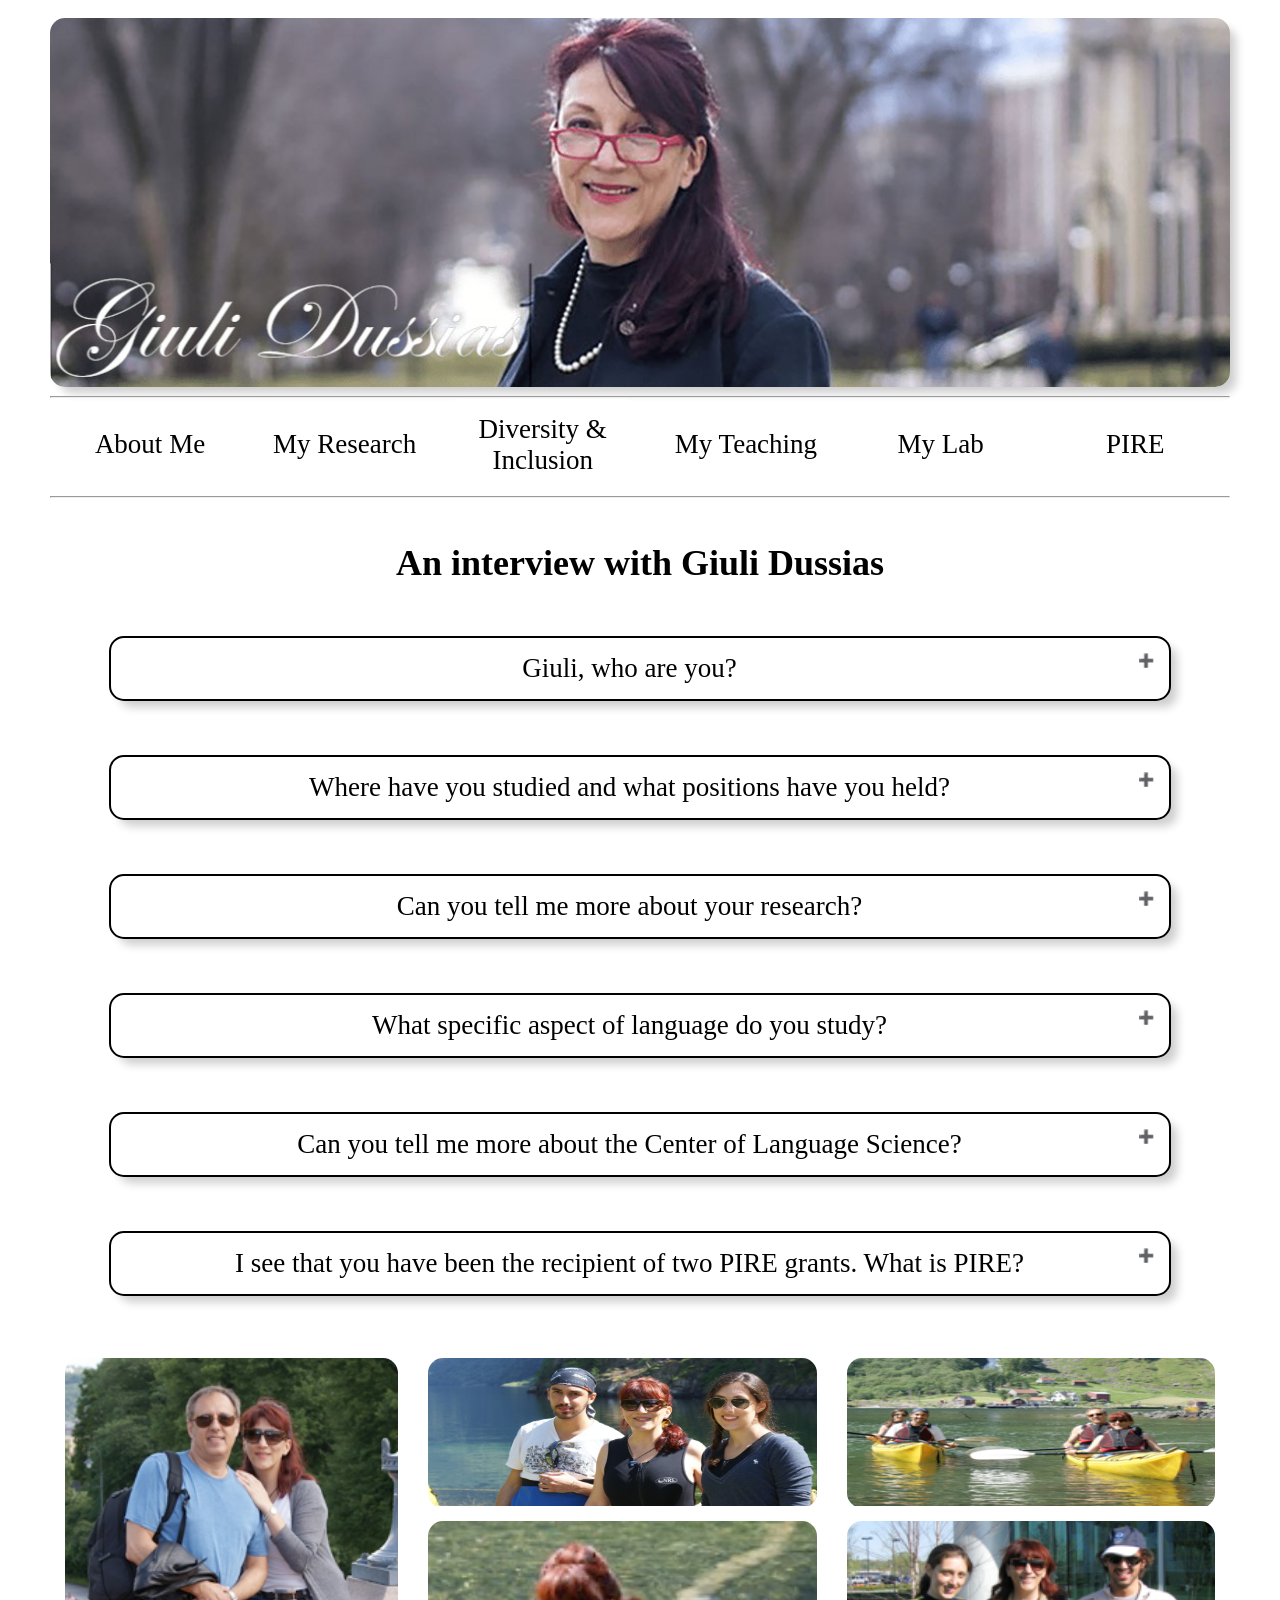
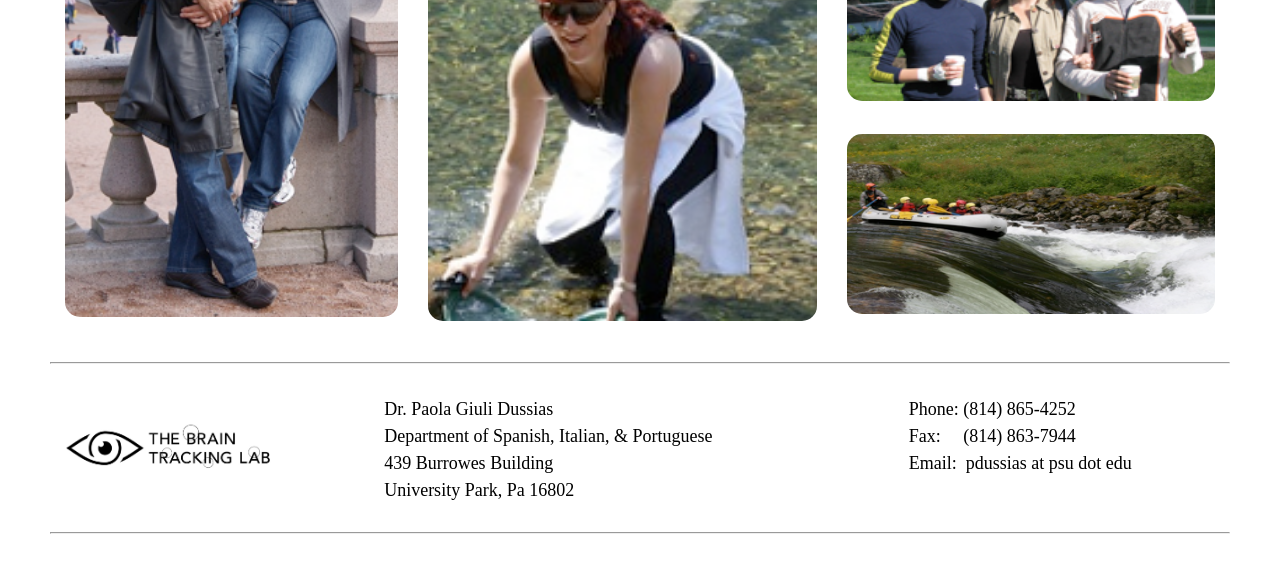
==== commit e9f34ad3: "Oct11" ====
--- a/AboutMe.html
+++ b/AboutMe.html
@@ -26,10 +26,7 @@
       <button class="dropbtn">
         <a href="./MyResearch.html">My Research</a>
       </button>
-      <div class="dropdown-content">
-        <a href="./Publications.html">Publications</a>
-        <a href="./Grants.html">Grants</a>
-      </div> 
+
     </div>
     <div class="dropdown">
       <button class="dropbtn">
@@ -186,7 +183,7 @@
   
   for (i = 0; i < coll.length; i++) {
     coll[i].addEventListener("click", function() {
-      this.classList.toggle("active");
+      this.classList.toggle("active2");
       var content = this.nextElementSibling;
       if (content.style.maxHeight){
         content.style.maxHeight = null;
--- a/style.css
+++ b/style.css
@@ -658,7 +658,7 @@
   display: grid;
   grid-template-areas: "largetop largetop largetop smalltop1" 
                        "largetop largetop largetop smalltop2" 
-                       "smallbottom1 smallbottom2 smallbottom3 smallbottom4g";
+                       "smallbottom1 smallbottom2 smallbottom3 smallbottom4";
 }
 
 .photo-1 {
@@ -909,13 +909,6 @@
   flex-direction: column;
   margin: auto;
   align-items: center;
-  width:100%;
-}
-.containercollapsibleteaching {
-  display: flex;
-  flex-direction: column;
-  margin: auto;
-  align-items: left;
   width:100%;
 }
 
@@ -938,17 +931,18 @@
 
 .collapsible:after {
   content: '\02795'; /* Unicode character for "plus" sign (+) */
-  font-size: 1rem;
+  font-size: 13px;
   color: white;
   float: right;
-}
-
-.active, .collapsible:after {
+  margin-left: 5px;
+}
+
+.active2:after {
   content: "\2796"; /* Unicode character for "minus" sign (-) */
 }
 
 /* Add a background color to the button if it is clicked on (add the .active class with JS), and when you move the mouse over it (hover) */
-.active, .collapsible:hover {
+.active2, .collapsible:hover {
   color: royalblue;
   font-weight: bold;
 }
@@ -972,7 +966,7 @@
   margin: 10px 0px  30px 0px;
   width: 90%;
   max-height: 0;
-  overflow: scroll;
+  overflow: hidden;
   transition: max-height 0.2s ease-out;
   background-color: white;
   border-radius: 15px;
@@ -1048,14 +1042,12 @@
 /* Style the links inside the list items */
 ul.tab li a {
   display: inline-block;
-  color: black;
   text-align: center;
   transition: 0s;
   cursor: pointer;
   padding : 0.25em 0.75em;
   background-color: rgb(255, 255, 255);
   border-radius: 15px;
-  border: 2px solid black;
   font-size: 1.55rem;
   width: 90%;
   min-width: 120px;
@@ -1065,6 +1057,7 @@
   box-shadow: 8px 8px 10px -2px rgba(0,0,0,0.2);
   margin: 10px;
   justify-content: right;
+  border: 2px solid black;
 }
 
 /* Change background color of links on hover */
@@ -1075,8 +1068,10 @@
 }
 
 /* Create an active/current tablink class */
-ul.tab li a:focus, .active {
+ul.tab li .a:focus, .active {
   color: royalblue;
+  font-weight: bold;
+  border: 2px solid royalblue;
 }
 
 /* Style the tab content */
@@ -1095,6 +1090,24 @@
 }
 
 .tabcontent p{
+  text-indent:25px;
+}
+
+.tabcontent2, .tabcontent3, .tabcontent {
+  display: none;
+  padding       : 0px 30px ; 
+  background-color: rgb(191, 206, 252);
+  border-radius: 15px;
+  border: 2px solid transparent;
+  width: 100%;
+  min-height: 380px;
+  font-size: 1.3rem;
+  line-height: 1.7rem;
+  font-family: "Arapey", 'Times New Roman', serif;
+  box-shadow: 8px 8px 10px -2px rgba(0,0,0,0.2);
+}
+
+.tabcontent2 p{
   text-indent:25px;
 }
 
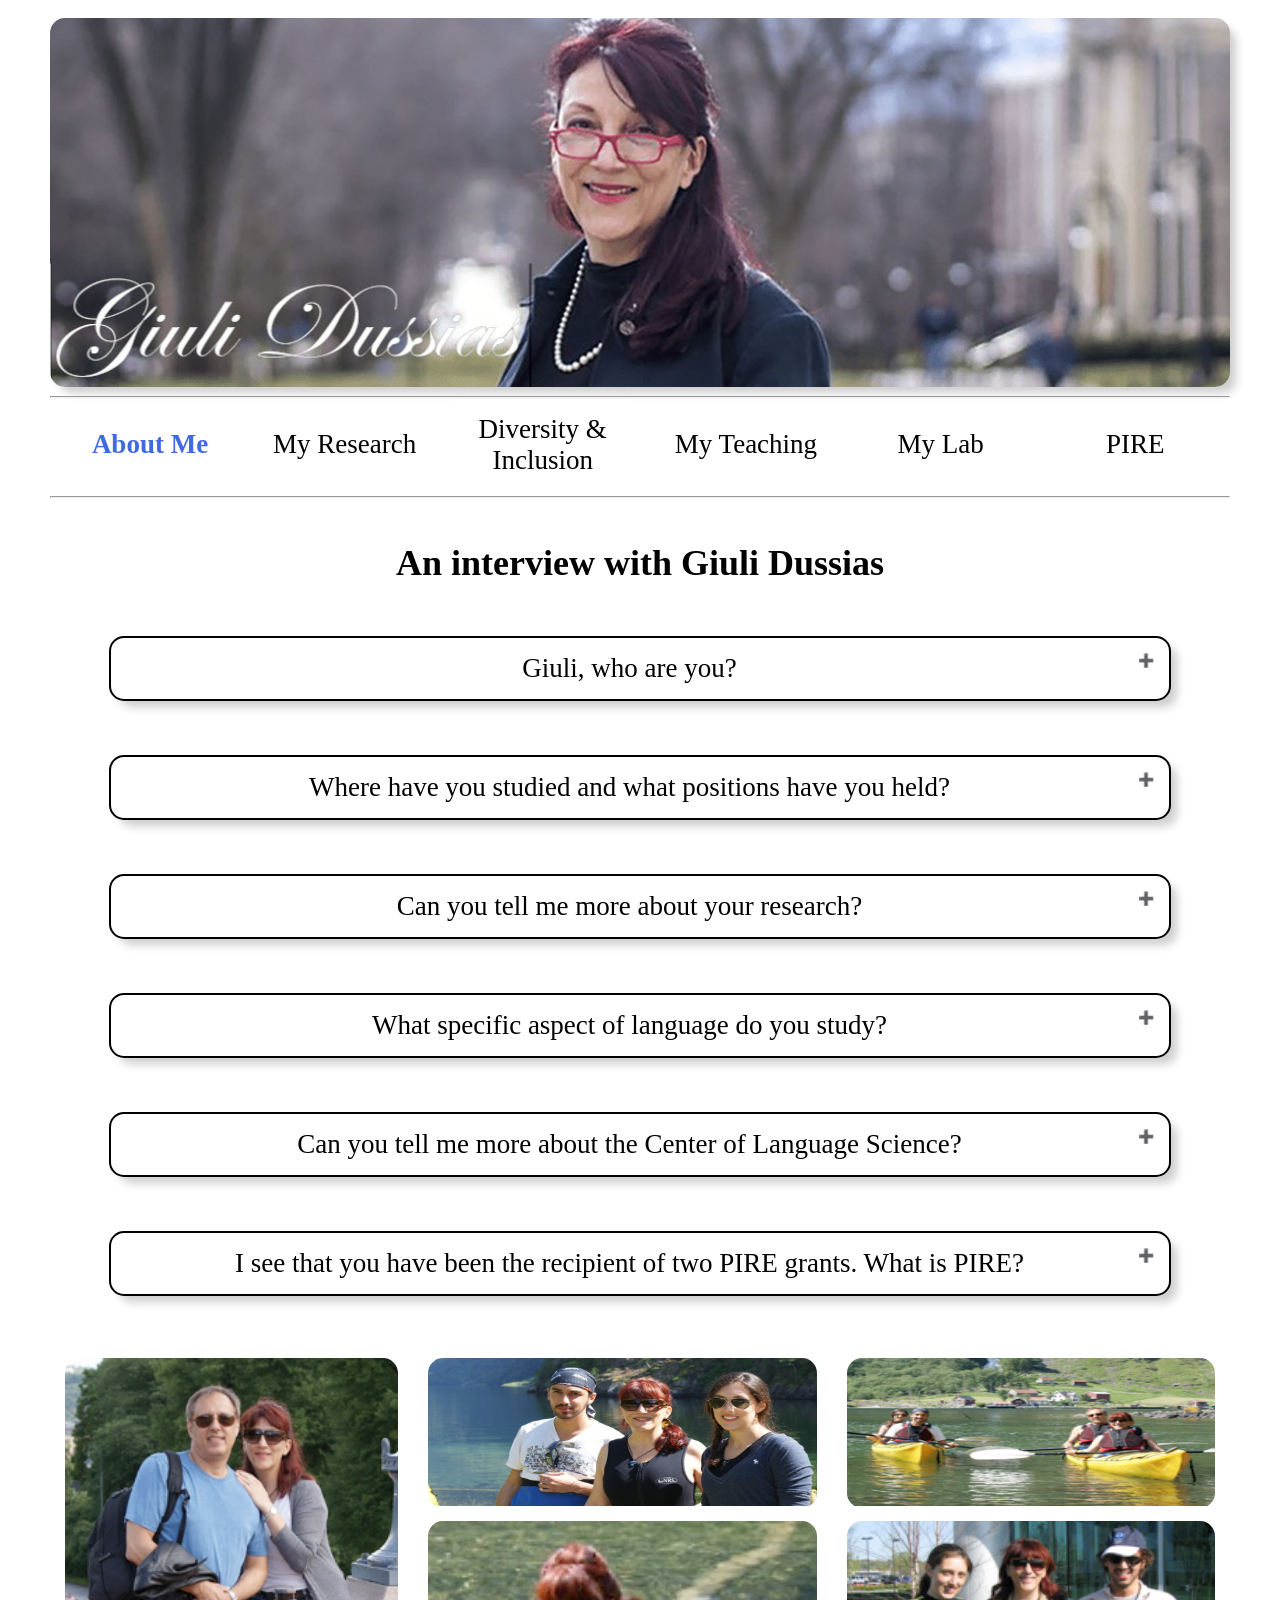
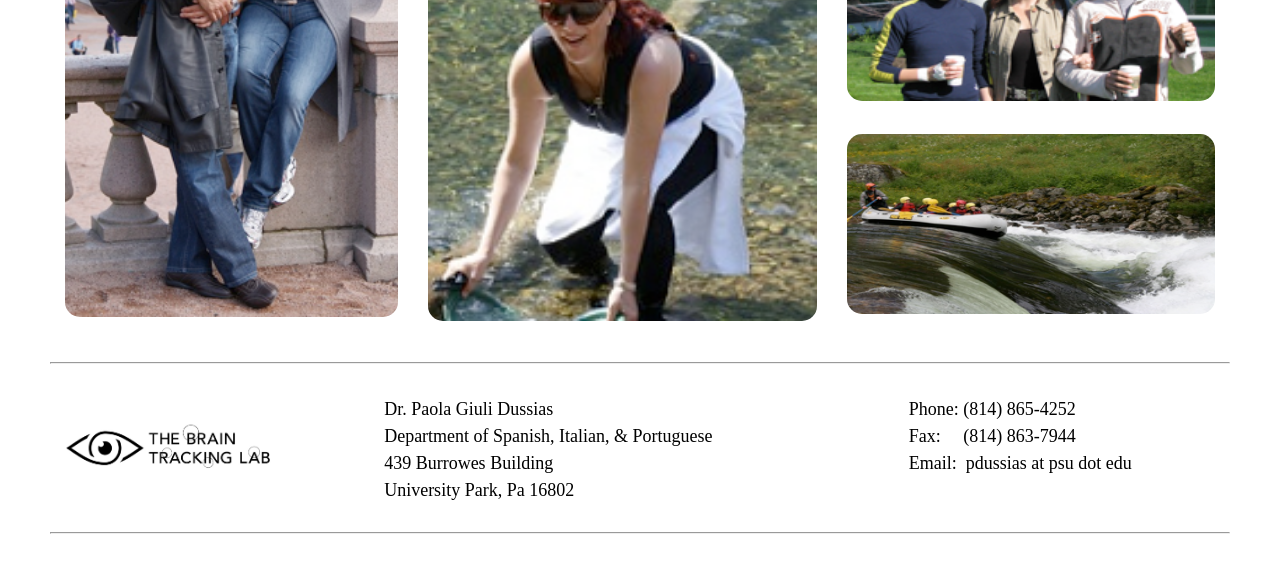
==== commit 87be104b: "Oct11_2" ====
--- a/AboutMe.html
+++ b/AboutMe.html
@@ -16,7 +16,7 @@
 <hr/>
   <div class="navbar">
     <div class="dropdown">
-      <button class="dropbtn">
+      <button class="dropbtn activepage">
         <a href="./AboutMe.html">About Me</a>
       </button>
       <div class="dropdown-content">
--- a/style.css
+++ b/style.css
@@ -83,10 +83,16 @@
 }
 
 /* Add a red background color to navbar links on hover */
-.navbar a:hover, .dropdown-content .dropbtn {
+.navbar .dropdown .dropdown-content a:hover {
 color: royalblue;
 font-weight: bold;
 }
+
+
+.navbar .dropdown .dropbtn  a:hover {
+  color: royalblue;
+  font-weight: bold;
+  }
 
 /* Dropdown content (hidden by default) */
 .dropdown-content {
@@ -96,6 +102,12 @@
   min-width: 160px;
   z-index: 1;
   border-radius: 15px;
+}
+
+
+.activepage a{
+  color: royalblue;
+  font-weight: bold;
 }
 
 /* Links inside the dropdown */
